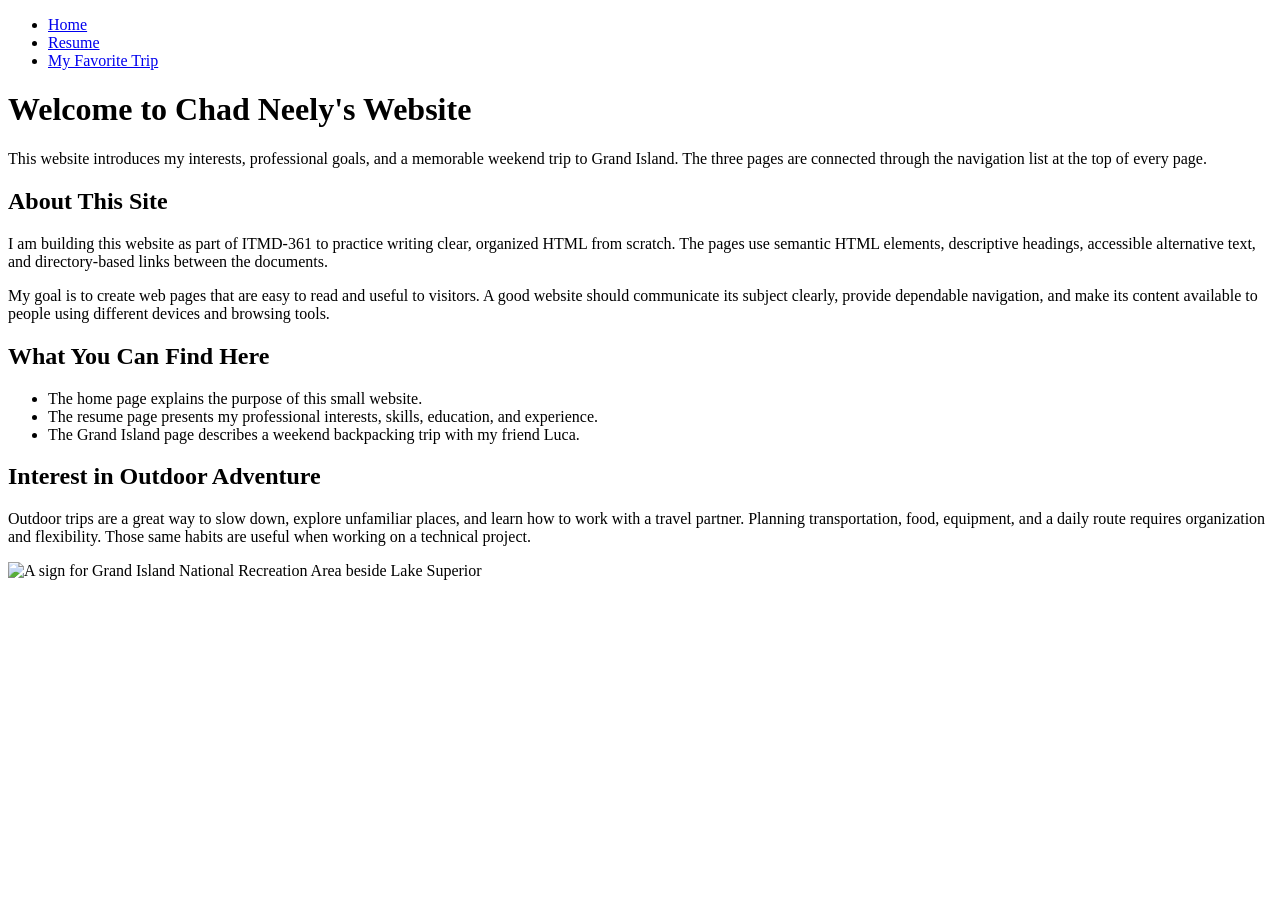
==== index.html @ 0fe8f95f "Add files via upload" ====
<!DOCTYPE html>
<html lang="en">
<head>
  <meta charset="UTF-8">
  <meta name="viewport" content="width=device-width, initial-scale=1.0">
  <title>Chad Neely | Home</title>
</head>
<body>
  <header>
    <nav>
      <ul>
        <li><a href="index.html">Home</a></li>
        <li><a href="resume.html">Resume</a></li>
        <li><a href="page3.html">My Favorite Trip</a></li>
      </ul>
    </nav>
  </header>

  <main>
    <h1>Welcome to Chad Neely's Website</h1>

    <p>This website introduces my interests, professional goals, and a memorable weekend trip to Grand Island. The three pages are connected through the navigation list at the top of every page.</p>

    <section>
      <h2>About This Site</h2>
      <p>I am building this website as part of ITMD-361 to practice writing clear, organized HTML from scratch. The pages use semantic HTML elements, descriptive headings, accessible alternative text, and directory-based links between the documents.</p>
      <p>My goal is to create web pages that are easy to read and useful to visitors. A good website should communicate its subject clearly, provide dependable navigation, and make its content available to people using different devices and browsing tools.</p>
    </section>

    <section>
      <h2>What You Can Find Here</h2>
      <ul>
        <li>The home page explains the purpose of this small website.</li>
        <li>The resume page presents my professional interests, skills, education, and experience.</li>
        <li>The Grand Island page describes a weekend backpacking trip with my friend Luca.</li>
      </ul>
    </section>

    <section>
      <h2>Interest in Outdoor Adventure</h2>
      <p>Outdoor trips are a great way to slow down, explore unfamiliar places, and learn how to work with a travel partner. Planning transportation, food, equipment, and a daily route requires organization and flexibility. Those same habits are useful when working on a technical project.</p>
      <img src="https://commons.wikimedia.org/wiki/Special:FilePath/Grand%20Island%20National%20Recreation%20Area%20%28GINRA%29%20sign%20and%20Lake%20Superior.jpg" alt="A sign for Grand Island National Recreation Area beside Lake Superior">
    </section>
  </main>

</body>
</html>
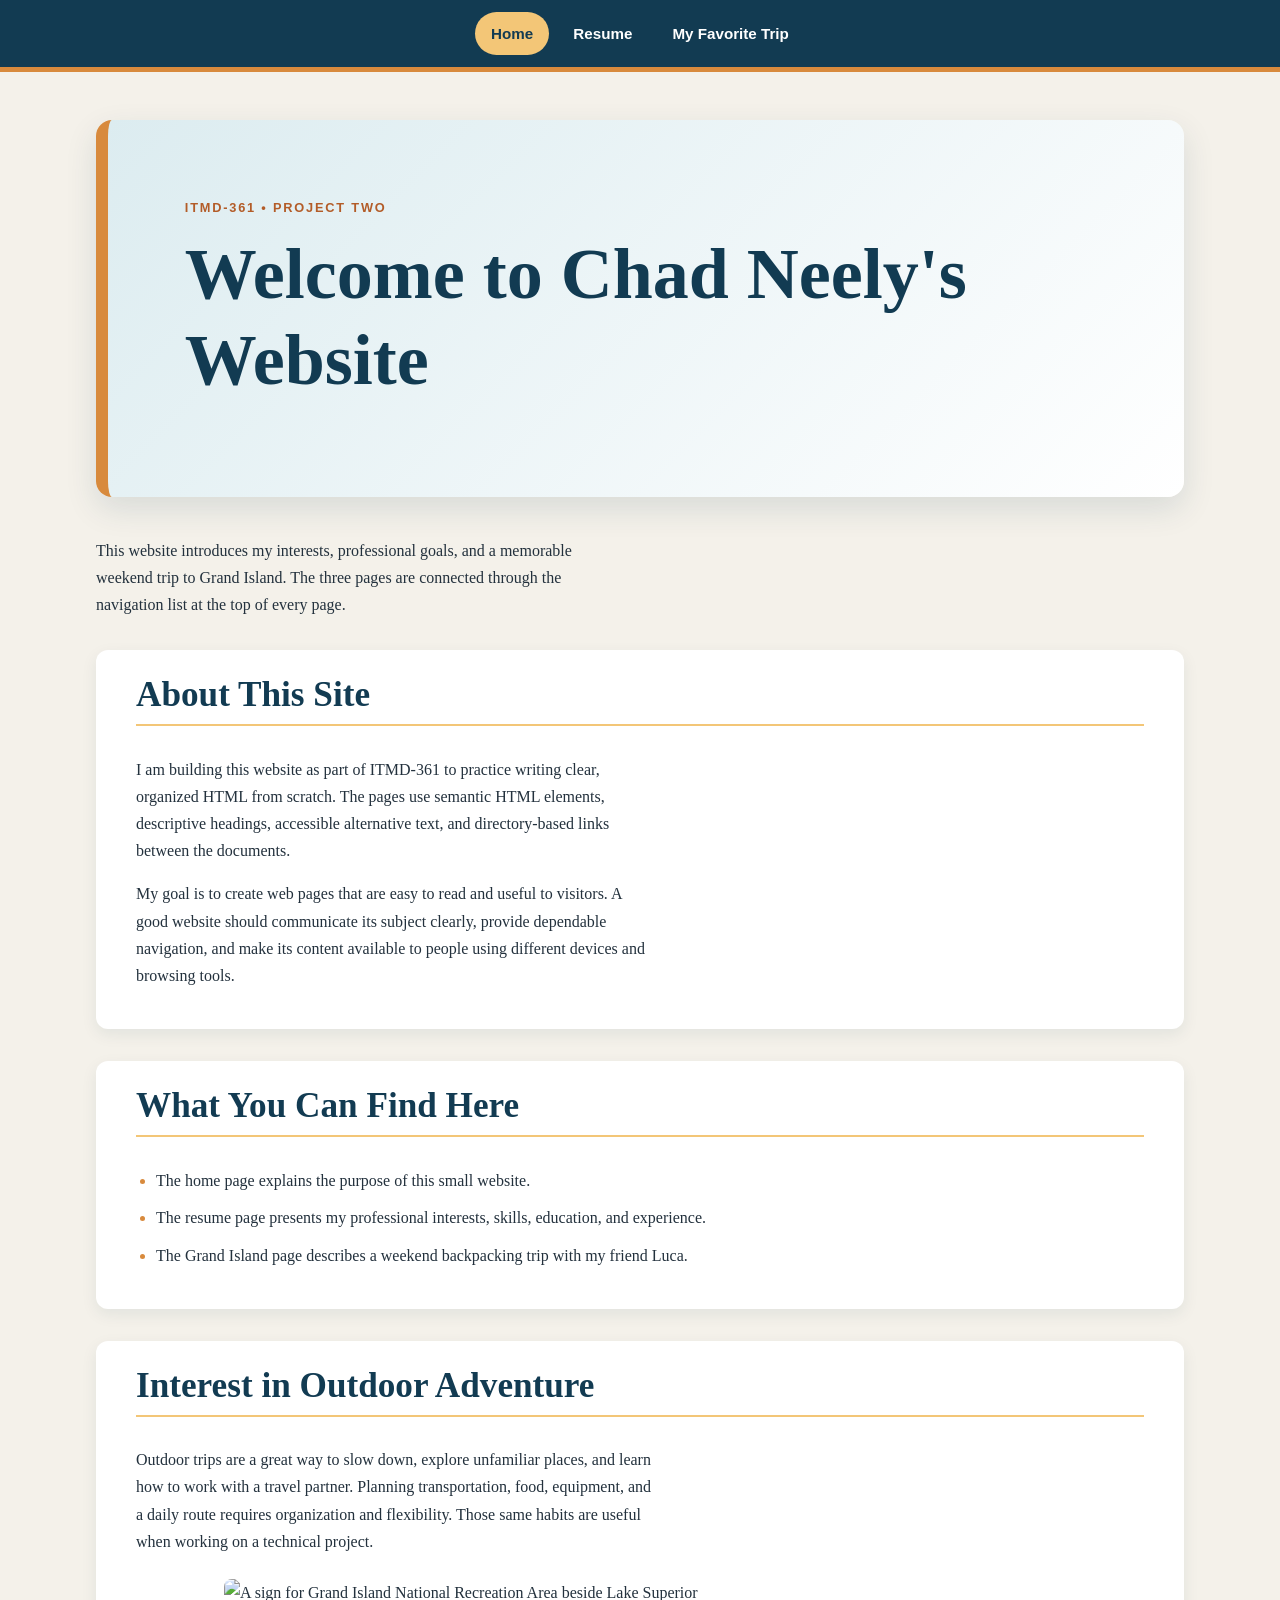
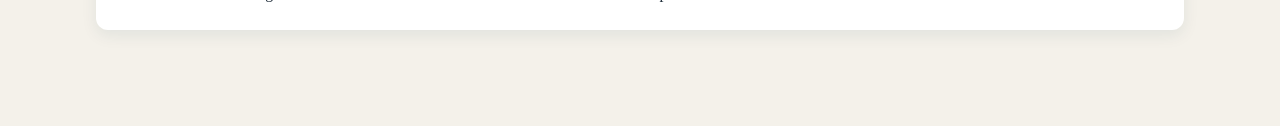
==== commit cff27e5c: "Add Project Two responsive styling Co-authored-by: Copilot <223556219+Copilot@users.noreply.github.c" ====
--- a/index.html
+++ b/index.html
@@ -4,12 +4,13 @@
   <meta charset="UTF-8">
   <meta name="viewport" content="width=device-width, initial-scale=1.0">
   <title>Chad Neely | Home</title>
+  <link rel="stylesheet" href="style.css">
 </head>
-<body>
+<body class="page-home">
   <header>
     <nav>
       <ul>
-        <li><a href="index.html">Home</a></li>
+        <li><a href="index.html" aria-current="page">Home</a></li>
         <li><a href="resume.html">Resume</a></li>
         <li><a href="page3.html">My Favorite Trip</a></li>
       </ul>
@@ -17,7 +18,10 @@
   </header>
 
   <main>
-    <h1>Welcome to Chad Neely's Website</h1>
+    <div class="hero">
+      <p class="eyebrow">ITMD-361 • Project Two</p>
+      <h1>Welcome to Chad Neely's Website</h1>
+    </div>
 
     <p>This website introduces my interests, professional goals, and a memorable weekend trip to Grand Island. The three pages are connected through the navigation list at the top of every page.</p>
 
--- a/style.css
+++ b/style.css
@@ -0,0 +1,234 @@
+/* Style 1: Shared page foundation and fluid typography. */
+* {
+  box-sizing: border-box;
+}
+
+html {
+  font-size: 100%;
+}
+
+body {
+  margin: 0;
+  color: #23313d;
+  background: #f4f1ea;
+  font-family: Georgia, "Times New Roman", serif;
+  line-height: 1.7;
+}
+
+main {
+  width: 92%;
+  max-width: 68rem;
+  margin: 0 auto;
+  padding: 3rem 0 4rem;
+}
+
+h1,
+h2,
+h3 {
+  color: #123b52;
+  line-height: 1.2;
+}
+
+h1 {
+  margin: 0 0 1rem;
+  font-size: clamp(2.25rem, 6vw, 4.5rem);
+}
+
+h2 {
+  margin-top: 0;
+  font-size: clamp(1.5rem, 3vw, 2.2rem);
+}
+
+p {
+  max-width: 65ch;
+}
+
+/* Style 2: Centered horizontal navigation shared by all three pages. */
+header {
+  background: #123b52;
+  border-bottom: 0.35rem solid #d88a3d;
+}
+
+nav ul {
+  display: flex;
+  justify-content: center;
+  gap: 0.5rem;
+  margin: 0;
+  padding: 0.75rem 1rem;
+  list-style: none;
+  flex-wrap: wrap;
+}
+
+nav a {
+  display: block;
+  padding: 0.55rem 1rem;
+  border-radius: 2rem;
+  color: #ffffff;
+  font-family: Arial, Helvetica, sans-serif;
+  font-size: 0.95rem;
+  font-weight: 700;
+  text-decoration: none;
+  transition: background-color 0.2s ease, color 0.2s ease;
+}
+
+nav a:hover,
+nav a:focus,
+nav a[aria-current="page"] {
+  color: #123b52;
+  background: #f3c677;
+}
+
+/* Style 3: Home page hero panel, accent text, and responsive image. */
+.hero,
+.resume-heading,
+.trip-heading {
+  margin-bottom: 2.5rem;
+  padding: clamp(2rem, 6vw, 5rem);
+  border-radius: 1rem;
+  background: linear-gradient(135deg, #dcecf0, #ffffff);
+  box-shadow: 0 0.75rem 2rem rgba(18, 59, 82, 0.12);
+}
+
+.hero {
+  border-left: 0.75rem solid #d88a3d;
+}
+
+.eyebrow {
+  margin: 0 0 0.75rem;
+  color: #b35c28;
+  font-family: Arial, Helvetica, sans-serif;
+  font-size: 0.8rem;
+  font-weight: 700;
+  letter-spacing: 0.14em;
+  text-transform: uppercase;
+}
+
+section {
+  margin: 2rem 0;
+  padding: 1.5rem clamp(1.25rem, 4vw, 2.5rem);
+  border-radius: 0.75rem;
+  background: #ffffff;
+  box-shadow: 0 0.35rem 1rem rgba(18, 59, 82, 0.08);
+}
+
+section h2 {
+  padding-bottom: 0.5rem;
+  border-bottom: 0.15rem solid #f3c677;
+}
+
+img {
+  display: block;
+  width: 100%;
+  max-width: 52rem;
+  height: auto;
+  margin: 1.5rem auto 0;
+  border-radius: 0.5rem;
+}
+
+/* Style 7: Home page content cards and list spacing. */
+.page-home section ul {
+  display: grid;
+  gap: 0.65rem;
+  padding-left: 1.25rem;
+}
+
+.page-home section li::marker {
+  color: #d88a3d;
+}
+
+/* Style 4: Resume page uses a centered fixed-width content column. */
+.page-resume main {
+  max-width: 52rem;
+}
+
+.resume-heading {
+  text-align: center;
+  border-top: 0.65rem solid #d88a3d;
+}
+
+.resume-heading > p:last-child {
+  margin: 0 auto;
+  color: #52636f;
+  font-family: Arial, Helvetica, sans-serif;
+}
+
+dt {
+  margin-top: 1rem;
+  color: #b35c28;
+  font-family: Arial, Helvetica, sans-serif;
+  font-weight: 700;
+}
+
+dd {
+  margin-left: 1.5rem;
+}
+
+/* Style 8: Resume page separates skills into an easy-to-scan list. */
+.page-resume section ul {
+  padding-left: 1.25rem;
+  column-count: 2;
+  column-gap: 2rem;
+}
+
+/* Style 5: Trip page uses a wider fluid layout and a travel-themed palette. */
+.page-trip {
+  background: #e7f0ef;
+}
+
+.page-trip main {
+  width: 94%;
+  max-width: 78rem;
+}
+
+.trip-heading {
+  border-bottom: 0.65rem solid #2a7f82;
+  background: linear-gradient(135deg, #d8eeee, #ffffff);
+}
+
+.page-trip section {
+  border-left: 0.4rem solid #2a7f82;
+}
+
+video {
+  display: block;
+  width: 100%;
+  max-width: 42rem;
+  margin: 1.5rem auto 0;
+  border-radius: 0.5rem;
+  background: #123b52;
+}
+
+/* Style 9: Trip page emphasizes outdoor sections with alternating depth. */
+.page-trip section:nth-of-type(even) {
+  background: #f9fcfb;
+  transform: translateX(1rem);
+}
+
+/* Style 6: Responsive adjustments keep the navigation and content readable. */
+@media (max-width: 40rem) {
+  main {
+    width: 90%;
+    padding-top: 2rem;
+  }
+
+  nav ul {
+    gap: 0.15rem;
+  }
+
+  nav a {
+    padding: 0.45rem 0.65rem;
+    font-size: 0.85rem;
+  }
+
+  section {
+    padding: 1.25rem 1rem;
+  }
+
+  .page-resume section ul {
+    column-count: 1;
+  }
+
+  .page-trip section:nth-of-type(even) {
+    transform: none;
+  }
+}
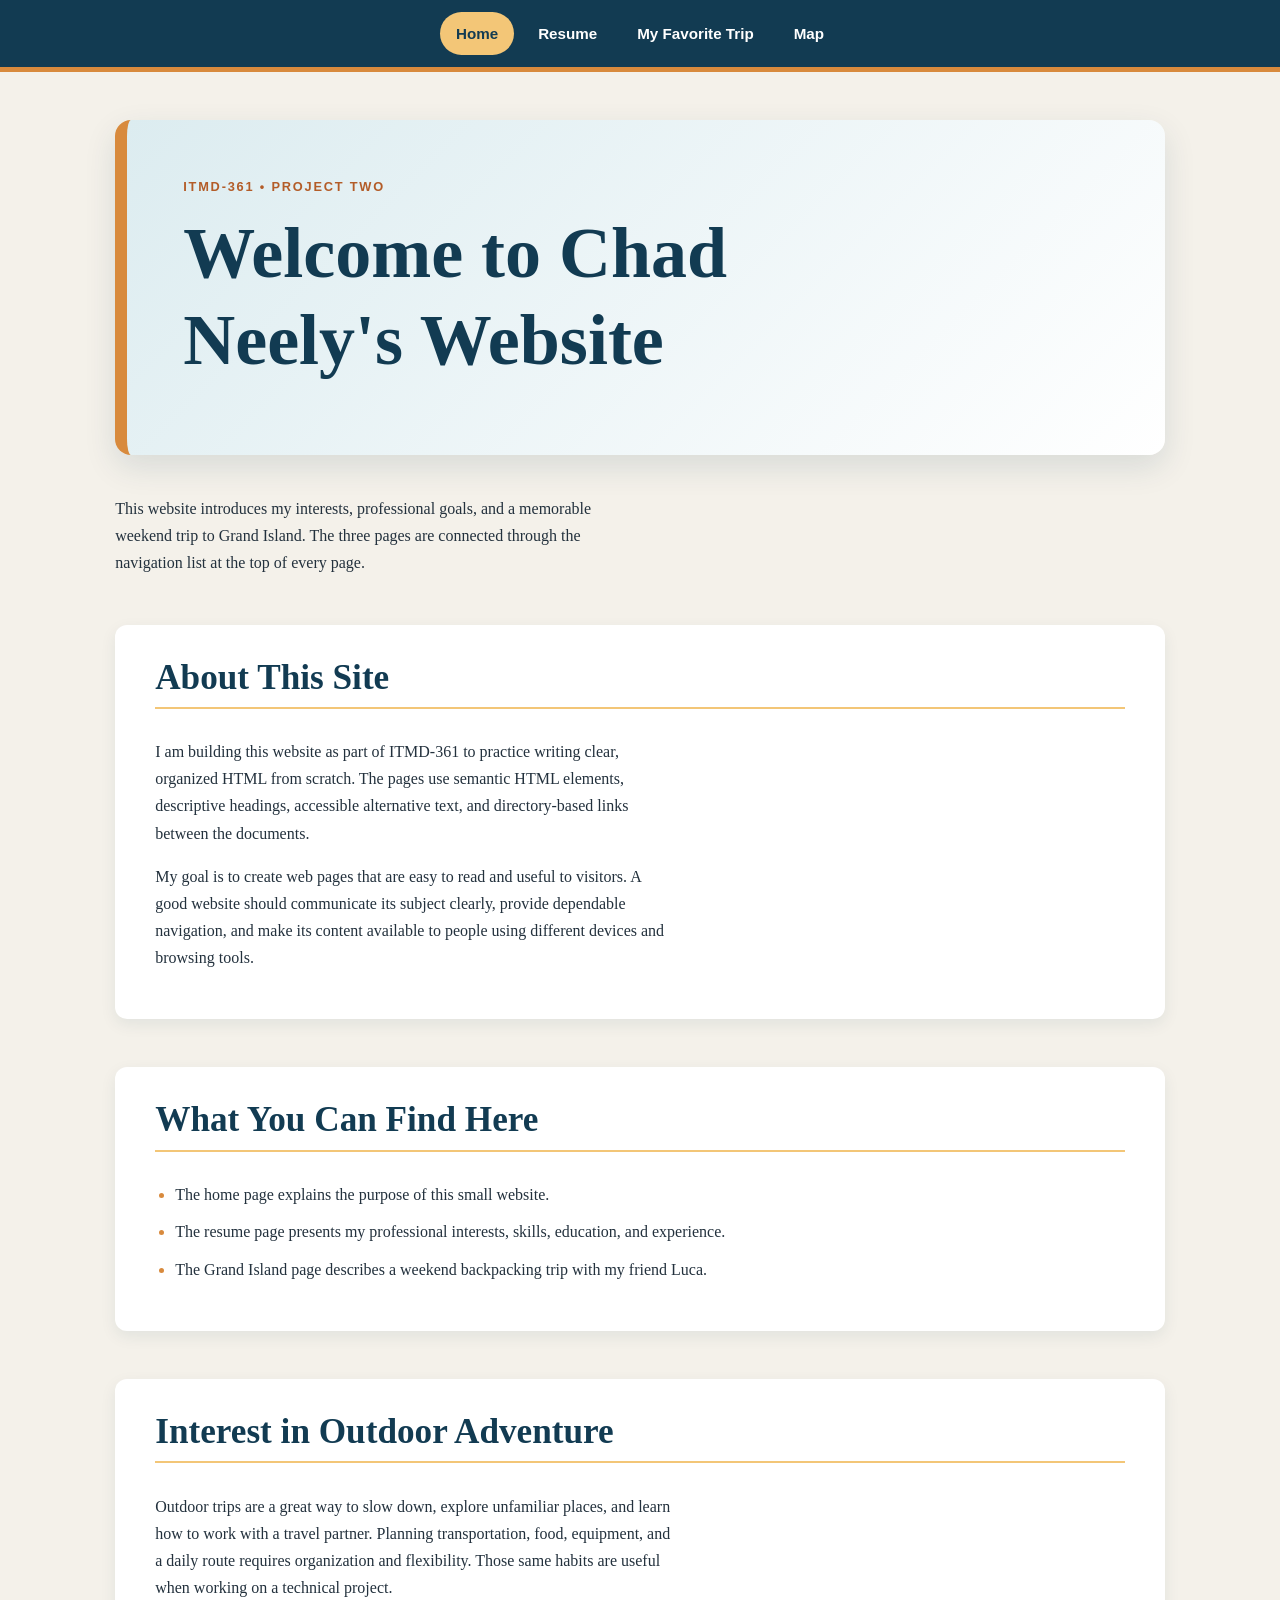
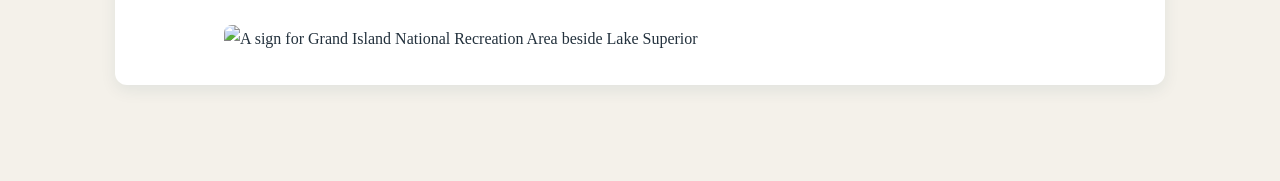
==== commit 6a2430a9: "Add Project 3 map and responsive requirements Co-authored-by: copilot-swe-agent[bot] <198982749+Copi" ====
--- a/index.html
+++ b/index.html
@@ -5,6 +5,7 @@
   <meta name="viewport" content="width=device-width, initial-scale=1.0">
   <title>Chad Neely | Home</title>
   <link rel="stylesheet" href="style.css">
+  <script src="script.js" defer></script>
 </head>
 <body class="page-home">
   <header>
@@ -13,6 +14,7 @@
         <li><a href="index.html" aria-current="page">Home</a></li>
         <li><a href="resume.html">Resume</a></li>
         <li><a href="page3.html">My Favorite Trip</a></li>
+        <li><a href="map.html">Map</a></li>
       </ul>
     </nav>
   </header>
--- a/style.css
+++ b/style.css
@@ -78,7 +78,7 @@
   background: #f3c677;
 }
 
-/* Style 3: Home page hero panel, accent text, and responsive image. */
+/* Style 3: Home page hero panel and accent text. */
 .hero,
 .resume-heading,
 .trip-heading {
@@ -103,6 +103,7 @@
   text-transform: uppercase;
 }
 
+/* Style 4: Home page content cards and section headings. */
 section {
   margin: 2rem 0;
   padding: 1.5rem clamp(1.25rem, 4vw, 2.5rem);
@@ -116,6 +117,7 @@
   border-bottom: 0.15rem solid #f3c677;
 }
 
+/* Style 5: Home page responsive images. */
 img {
   display: block;
   width: 100%;
@@ -125,7 +127,7 @@
   border-radius: 0.5rem;
 }
 
-/* Style 7: Home page content cards and list spacing. */
+/* Style 6: Home page list spacing and accent markers. */
 .page-home section ul {
   display: grid;
   gap: 0.65rem;
@@ -136,11 +138,13 @@
   color: #d88a3d;
 }
 
-/* Style 4: Resume page uses a centered fixed-width content column. */
+/* Style 7: Resume page uses a centered fixed-width content column. */
 .page-resume main {
-  max-width: 52rem;
-}
-
+  width: 52rem;
+  max-width: calc(100% - 2rem);
+}
+
+/* Style 8: Resume page emphasizes its professional heading. */
 .resume-heading {
   text-align: center;
   border-top: 0.65rem solid #d88a3d;
@@ -163,14 +167,20 @@
   margin-left: 1.5rem;
 }
 
-/* Style 8: Resume page separates skills into an easy-to-scan list. */
+/* Style 9: Resume page formats definitions for quick scanning. */
+.page-resume dl {
+  padding-left: 1rem;
+  border-left: 0.25rem solid #f3c677;
+}
+
+/* Style 10: Resume page separates skills into an easy-to-scan list. */
 .page-resume section ul {
   padding-left: 1.25rem;
   column-count: 2;
   column-gap: 2rem;
 }
 
-/* Style 5: Trip page uses a wider fluid layout and a travel-themed palette. */
+/* Style 11: Trip page uses a wider fluid layout and a travel-themed palette. */
 .page-trip {
   background: #e7f0ef;
 }
@@ -180,15 +190,18 @@
   max-width: 78rem;
 }
 
+/* Style 12: Trip page gives its title a shoreline-inspired banner. */
 .trip-heading {
   border-bottom: 0.65rem solid #2a7f82;
   background: linear-gradient(135deg, #d8eeee, #ffffff);
 }
 
+/* Style 13: Trip page uses visual borders to separate travel sections. */
 .page-trip section {
   border-left: 0.4rem solid #2a7f82;
 }
 
+/* Style 14: Trip page styles its embedded video as a responsive media panel. */
 video {
   display: block;
   width: 100%;
@@ -198,7 +211,7 @@
   background: #123b52;
 }
 
-/* Style 9: Trip page emphasizes outdoor sections with alternating depth. */
+/* Style 15: Trip page emphasizes outdoor sections with alternating depth. */
 .page-trip section:nth-of-type(even) {
   background: #f9fcfb;
   transform: translateX(1rem);
@@ -232,3 +245,69 @@
     transform: none;
   }
 }
+
+/* Min-width breakpoint 1: improve the home page layout on tablets. */
+@media (min-width: 40rem) {
+  .page-home main {
+    width: 88%;
+  }
+
+  .page-home .hero {
+    padding: 3.5rem;
+  }
+
+  .page-home section {
+    padding: 2rem 2.5rem;
+  }
+}
+
+/* Min-width breakpoint 2: expand the home page reading layout on desktops. */
+@media (min-width: 60rem) {
+  .page-home main {
+    width: 82%;
+  }
+
+  .page-home h1 {
+    max-width: 18ch;
+  }
+
+  .page-home section {
+    margin-top: 3rem;
+  }
+}
+
+/* Map page layout and controls. */
+.map-heading {
+  margin-bottom: 1.5rem;
+  text-align: center;
+}
+
+#map {
+  width: 100%;
+  height: 28rem;
+  min-height: 20rem;
+  border: 0.35rem solid #ffffff;
+  border-radius: 0.75rem;
+  box-shadow: 0 0.75rem 2rem rgba(18, 59, 82, 0.12);
+  background: #dcecf0;
+}
+
+.questions-button {
+  display: block;
+  margin: 1.5rem auto 0;
+  padding: 0.75rem 1.25rem;
+  border: 0;
+  border-radius: 2rem;
+  color: #123b52;
+  background: #f3c677;
+  font-family: Arial, Helvetica, sans-serif;
+  font-size: 1rem;
+  font-weight: 700;
+  cursor: pointer;
+}
+
+.questions-button:hover,
+.questions-button:focus {
+  color: #ffffff;
+  background: #b35c28;
+}
